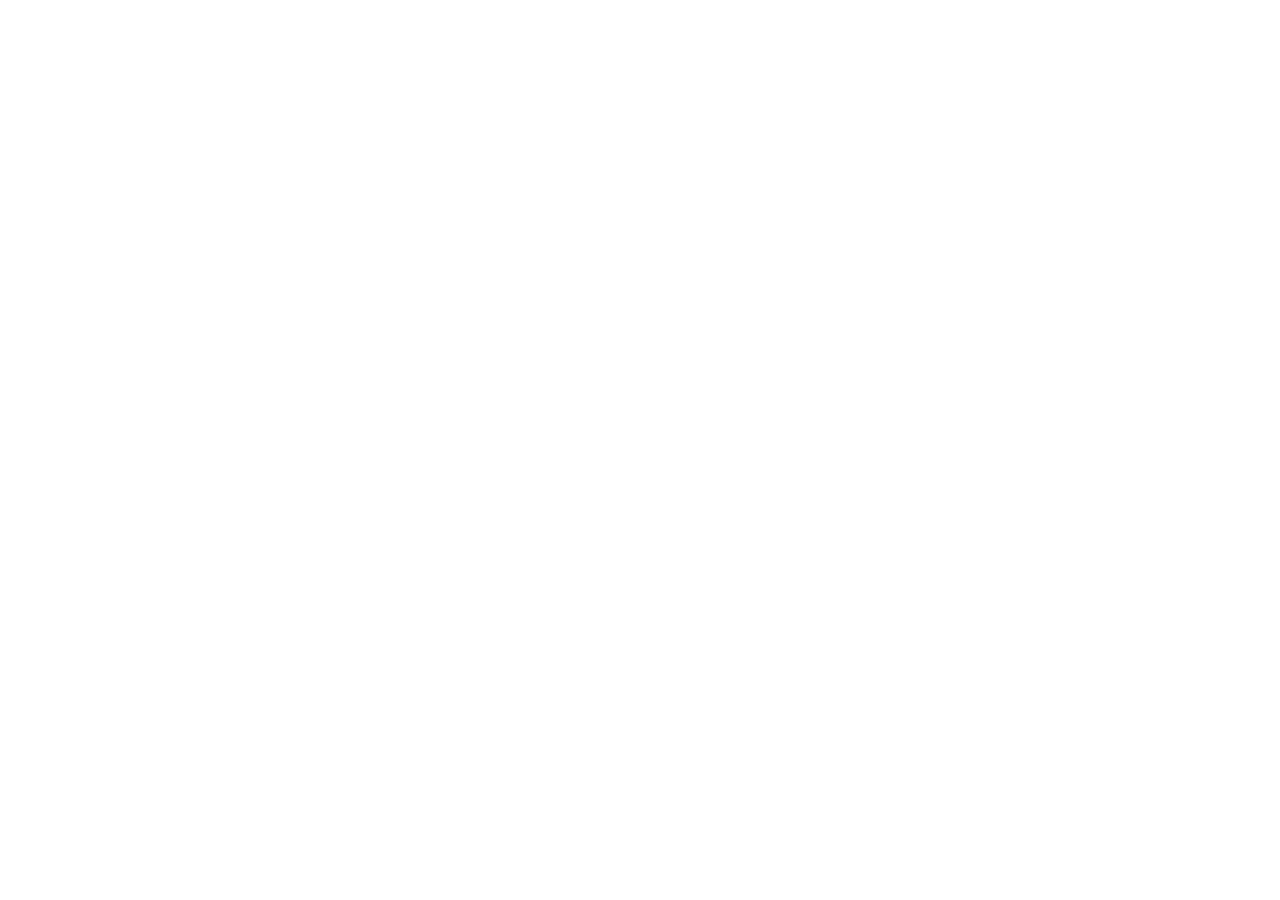
==== my-story.html @ 715dac74 "About Me Done" ====
<!DOCTYPE html>
<html lang="en">
<head>
    <meta charset="UTF-8">
    <meta http-equiv="X-UA-Compatible" content="IE=edge">
    <meta name="viewport" content="width=device-width, initial-scale=1.0">
    <title>Hey! Let's Talk.</title>
</head>
<body>
    
</body>
</html>
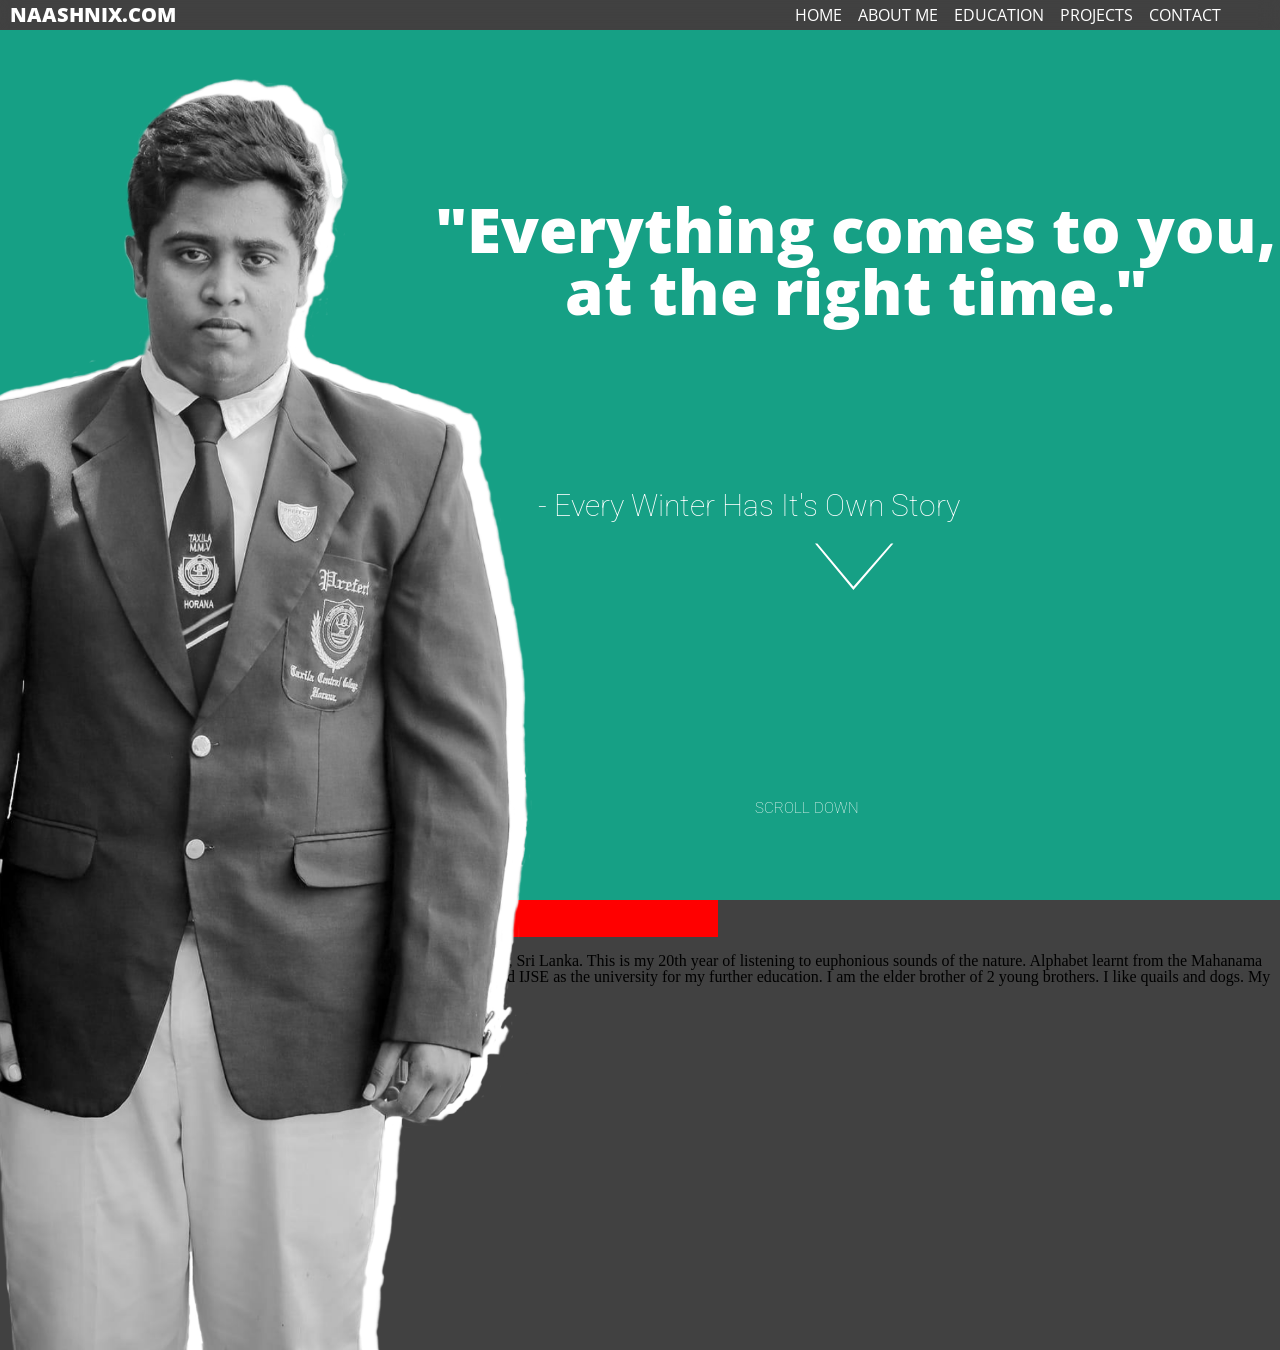
==== commit 7f559adc: "story page header updated" ====
--- a/my-story.html
+++ b/my-story.html
@@ -1,12 +1,63 @@
 <!DOCTYPE html>
 <html lang="en">
+
 <head>
     <meta charset="UTF-8">
     <meta http-equiv="X-UA-Compatible" content="IE=edge">
     <meta name="viewport" content="width=device-width, initial-scale=1.0">
+    <link rel="stylesheet" href="./assets/style/normalize.css">
+    <link rel="stylesheet" href="./assets/style/my-story.css">
+    <link rel="preconnect" href="https://fonts.googleapis.com">
+    <link rel="preconnect" href="https://fonts.gstatic.com" crossorigin>
+    <link href="https://fonts.googleapis.com/css2?family=Roboto:wght@700;100&display=swap" rel="stylesheet">
+    <link href="https://fonts.googleapis.com/css2?family=Open+Sans:wght@700;800&display=swap" rel="stylesheet">
+    <link href="https://fonts.googleapis.com/css2?family=Roboto:wght@300;500&display=swap" rel="stylesheet">
+    <link href="https://fonts.googleapis.com/css2?family=Poppins&display=swap" rel="stylesheet">
+    <link rel="stylesheet" href="./assets/style/my-story-second-screen.css">
     <title>Hey! Let's Talk.</title>
 </head>
+
 <body>
-    
+    <header>
+        <section id="header-bar">
+            <h1>NAASHNIX.COM</h1>
+            <nav>
+                <ul>
+                    <li><a href="./index.html" class="menu-item active">HOME</a></li>
+                    <li><a href="./my-story.html">ABOUT ME</a></li>
+                    <li><a href="">EDUCATION</a></li>
+                    <li><a href="">PROJECTS</a></li>
+                    <li><a href="">CONTACT</a></li>
+                </ul>
+            </nav>
+        </section>
+        <section id="header-banner">
+            <h1>"Everything comes to you, <span id="second-sentense"> at the right time."</span></h1>
+            <img src="./assets/images/my image full_white.png" alt="">
+            <img src="./assets/images/my_full_ppeng.png" alt="">
+            <h5>- Every Winter Has It's Own Story</h5>
+            <div id="scrolling-polygon"></div>
+            <h6>SCROLL DOWN</h6>
+        </section>
+    </header>
+    <main>
+        <section id="ayubowan">
+            <div></div>
+            <h1>AYUBOWAN</h1>
+            <article>
+                <p>
+                    I’m Ravindu Thilakshana. Lives in the village called “Galthude” near Panadura, Sri Lanka. This is my
+                    20th year of listening to euphonious sounds of the nature. Alphabet learnt from the Mahanama College
+                    and from that up to this learnt from the Taxila Central College. Choosed IJSE as the university for
+                    my further education.
+
+                    I am the elder brother of 2 young brothers. I like quails and dogs. My leisre time is for cycling
+                    and traveling.
+
+                </p>
+            </article>
+        </section>
+    </main>
 </body>
+
 </html>
--- a/assets/style/my-story.css
+++ b/assets/style/my-story.css
@@ -0,0 +1,137 @@
+*{
+    box-sizing: border-box;
+}
+body{
+    background-color: #414141;
+}
+#header-bar{
+    backdrop-filter: blur(10px);
+    height: 30px;
+    position: fixed;
+    width: 100%;
+    display: flex;
+    justify-content: space-between;
+    z-index: 999;
+    border-bottom: 0.5px solid #414141;
+}
+header{
+    display: flex;
+    flex-direction: column;
+    width: 100%;
+    height: 100vh;
+}
+header #header-bar h1{
+    color: white;
+    font-family: 'Open Sans', sans-serif;
+    font-weight: 800;
+    font-size: 20px;
+    margin: 5px 10px;
+}
+
+header ul{
+    display: flex;
+    height: 100%;
+    width: 493px;
+    cursor: pointer;
+}
+
+header ul li{
+    padding: 0 8px;
+    display: flex;
+    align-items: center;
+    color: white;
+}
+
+header ul li:hover, header ul li:focus{
+    background-color: white;
+    color: #414141;
+}   
+
+header ul li:active{
+    background-color: #4d4d4d;
+}
+
+header ul li a{
+    text-decoration: none;
+    color: inherit;
+    font-family: 'Open Sans', sans-serif;
+    font-size: 1em;
+    font-weight: 400;
+}
+
+@media (max-width:768px){
+    header ul{
+        display: none;
+    }
+}
+
+#header-banner{
+    background-color: #16A085;
+    width: 100%;
+    height: 100vh;
+    border-top: 30px solid #414141;
+}
+
+#header-banner img:nth-of-type(1){
+    width: 880px;
+    height: 1335px;
+    position: absolute;
+    left: -223px;
+    top: 15px;
+
+}
+
+#header-banner img:nth-of-type(2){
+    width: 880px;
+    position: absolute;
+    left: -240px;
+
+}
+
+#header-banner h1{
+    position: absolute;
+    color: white;
+    font-family: 'Open Sans', sans-serif;
+    font-weight: 900;
+    font-size: 62px;
+    top: 198px;
+    left: 435px;
+    z-index: 10;
+    text-align: center;
+}
+
+#header-banner span{
+    display: block;
+}
+
+#header-banner h5{
+    font-family: 'Roboto',sans-serif;
+    font-weight: 100;
+    color: white;
+    font-size: 30px;
+    position: relative;
+    top: 53%;
+    left: 42%;
+}
+
+#scrolling-polygon{
+    clip-path: polygon(0 42%, 48% 100%, 98% 42%, 95% 42%, 47% 97%, 48% 97%, 49% 97%,3% 42%);
+    background-color: white;
+    height: 80px;
+    width: 80px;
+    position: relative;
+    left: 815px;
+    top: 450px;
+}
+
+#header-banner h6{
+    color: white;
+    font-family: 'Roboto', sans-serif;
+    font-weight: 100;
+    font-size: 15px;
+    position: relative;
+    top: 76%;
+    left: 59%;
+
+}
+
--- a/assets/style/my-story-second-screen.css
+++ b/assets/style/my-story-second-screen.css
@@ -0,0 +1,5 @@
+#ayubowan div:nth-last-of-type(1){
+    height: 37px;
+    width: 718px;
+    background-color: red;
+}
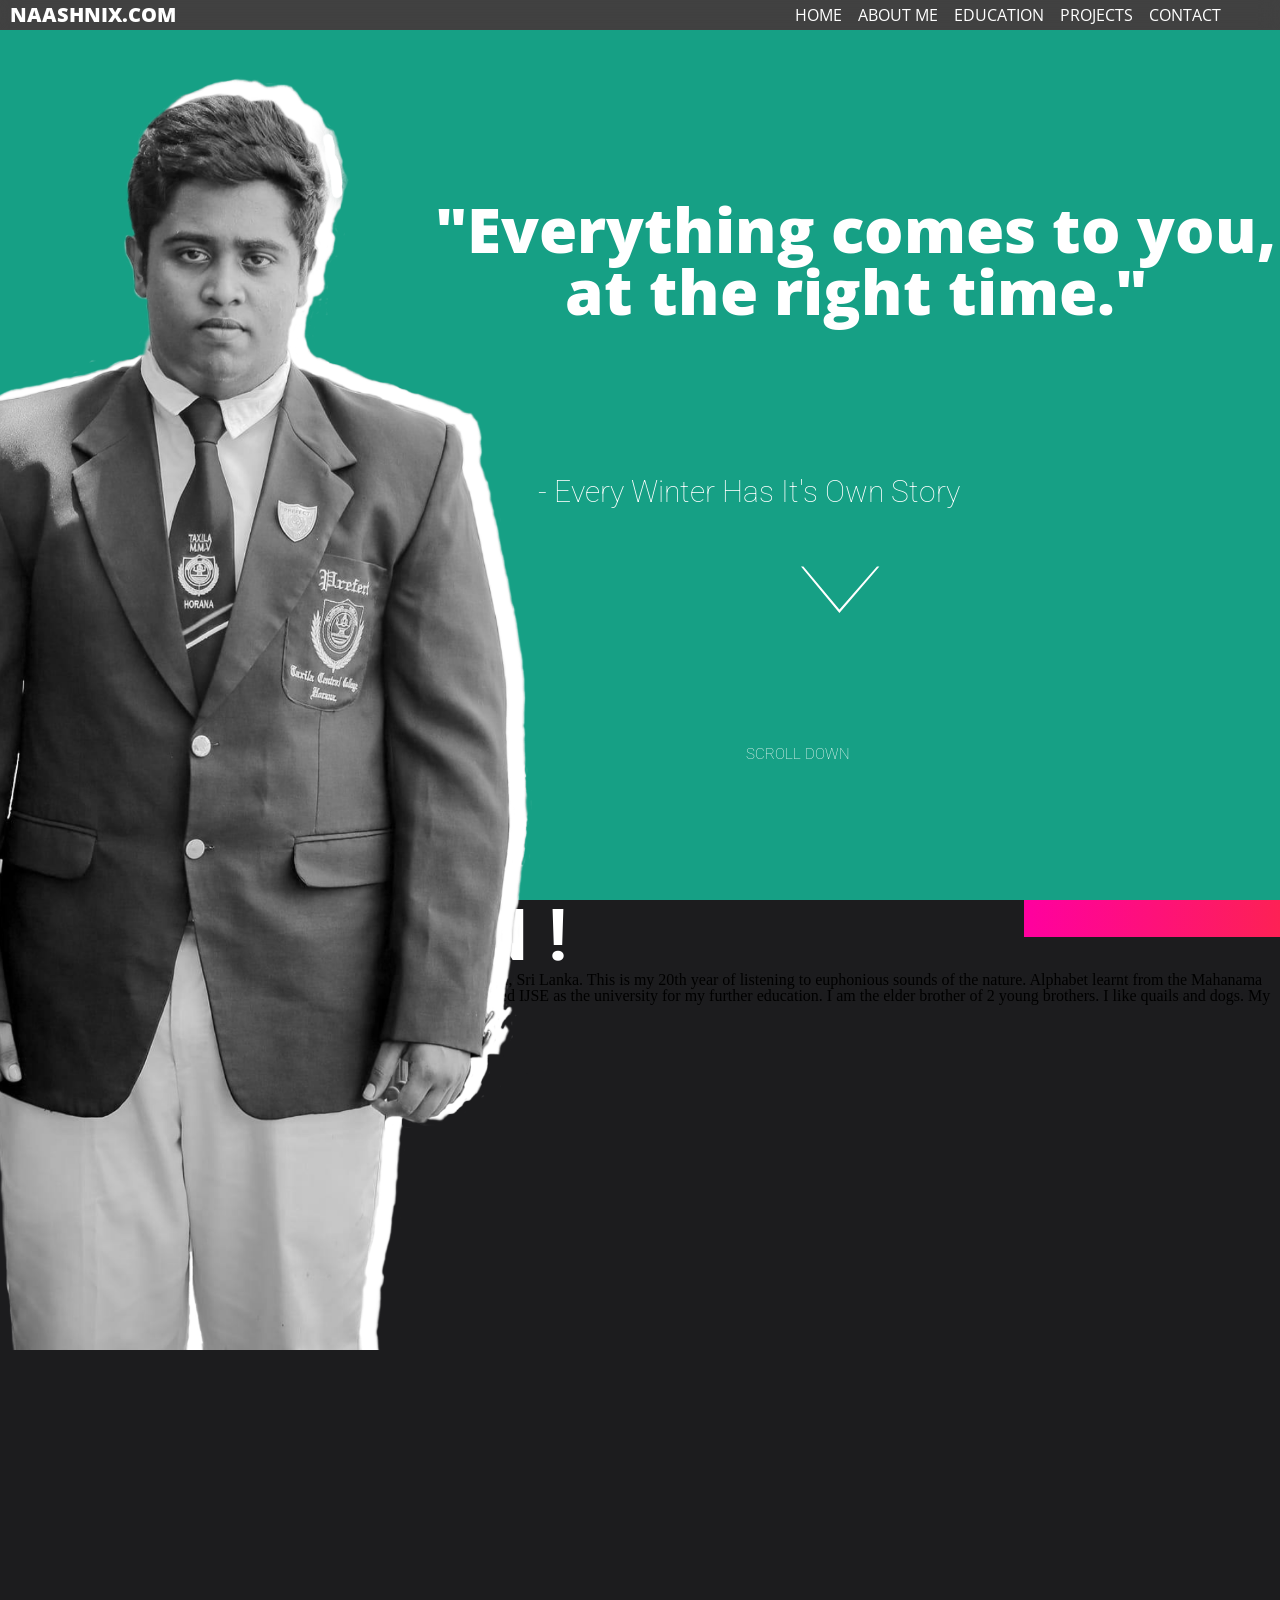
==== commit a0ae734e: "Story Page updated." ====
--- a/my-story.html
+++ b/my-story.html
@@ -43,7 +43,7 @@
     <main>
         <section id="ayubowan">
             <div></div>
-            <h1>AYUBOWAN</h1>
+            <h1>AYUBOWAN!</h1>
             <article>
                 <p>
                     I’m Ravindu Thilakshana. Lives in the village called “Galthude” near Panadura, Sri Lanka. This is my
--- a/assets/style/my-story.css
+++ b/assets/style/my-story.css
@@ -109,7 +109,7 @@
     font-weight: 100;
     color: white;
     font-size: 30px;
-    position: relative;
+    position: absolute;
     top: 53%;
     left: 42%;
 }
@@ -120,8 +120,8 @@
     height: 80px;
     width: 80px;
     position: relative;
-    left: 815px;
-    top: 450px;
+    left: 801px;
+    top: 503px;
 }
 
 #header-banner h6{
@@ -129,9 +129,8 @@
     font-family: 'Roboto', sans-serif;
     font-weight: 100;
     font-size: 15px;
-    position: relative;
-    top: 76%;
-    left: 59%;
-
+    position: absolute;
+    top: 83%;
+    left: 58.3%;
 }
 
--- a/assets/style/my-story-second-screen.css
+++ b/assets/style/my-story-second-screen.css
@@ -1,5 +1,23 @@
+#ayubowan{
+    background-color: #1C1C1E;
+    width: 639;
+    height: 111.3vh;
+}
+
 #ayubowan div:nth-last-of-type(1){
     height: 37px;
-    width: 718px;
-    background-color: red;
-}+    background: linear-gradient(to left,#FD2155, #FF009F);
+    position: relative;
+    width: 20%;
+    float: right;
+
+}
+
+#ayubowan h1{
+    color: white;
+    font-family: 'Roboto',sans-serif;
+    font-weight: 700;
+    font-size: 72px;
+    letter-spacing: 20px;
+}
+
